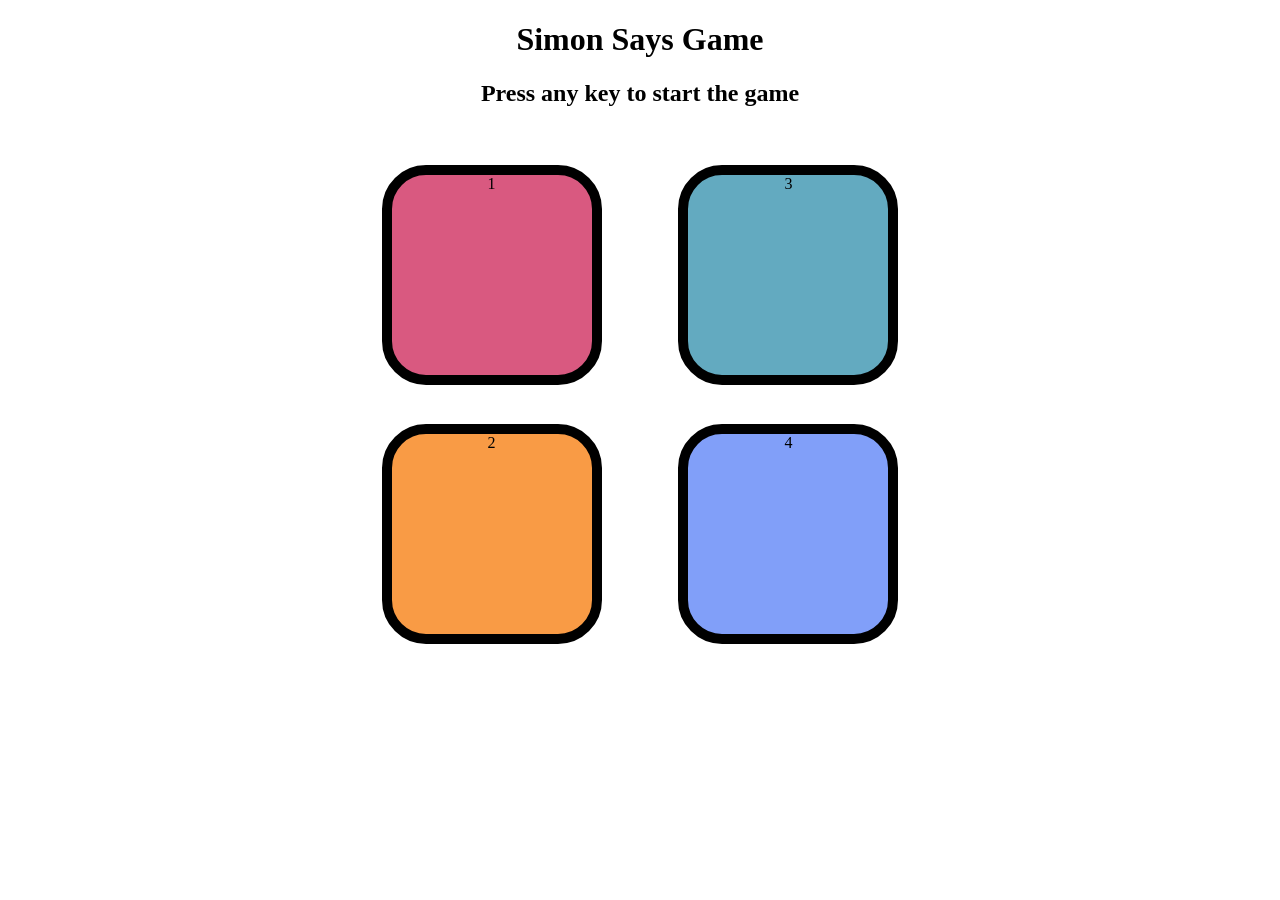
==== index.html @ 0a599c5f "Rename simon_game.html to index.html" ====
<!DOCTYPE html>
<html lang="en">
<head>
    <meta charset="UTF-8">
    <meta name="viewport" content="width=device-width, initial-scale=1.0">
    <title>Simon Game</title>
    <link rel="stylesheet" href="simon_game.css">
</head>
<body>
    <h1>Simon Says Game</h1>
    <h2>Press any key to start the game</h2>
    <div class="btn-container">
        <div class="line-one">
            <div class="btn red" type = "button" id="red">1</div>
            <div class="btn yellow" type = "button" id="yellow">2</div>
        </div>
        <div class="line-two">
             <div class="btn green" type = "button" id="green">3</div>
             <div class="btn purple" type = "button" id="purple">4</div>
        </div>
    </div>

    <script src="simon_game.js"></script>
</body>
</html>
---- simon_game.css ----
body{
    text-align: center;
}

.btn{
    height: 200px;
    width: 200px;
    border-radius: 20%;
    border: 10px solid black;
    margin: 2.4rem;
}
.btn-container{
    display: flex;
    justify-content: center;

}
.red{
    background-color: #d95980;
}
.yellow{
    background-color: #f99b45;
}
.green{
    background-color: #63aac0;
}
.purple{
    background-color: #819ff9;
}
.flash{
    background-color: white;
}
.userflash{
    background-color: green;
}
@media (max-width: 500px){

    h1{
        font-size: 28px;
    }

    h2{
        font-size: 18px;
    }

    .container{
        width: 300px;
    }

    .btn{
        height: 110px;
        width: 110px;
        margin: 10px;
        border: 4px solid black;
    }
}
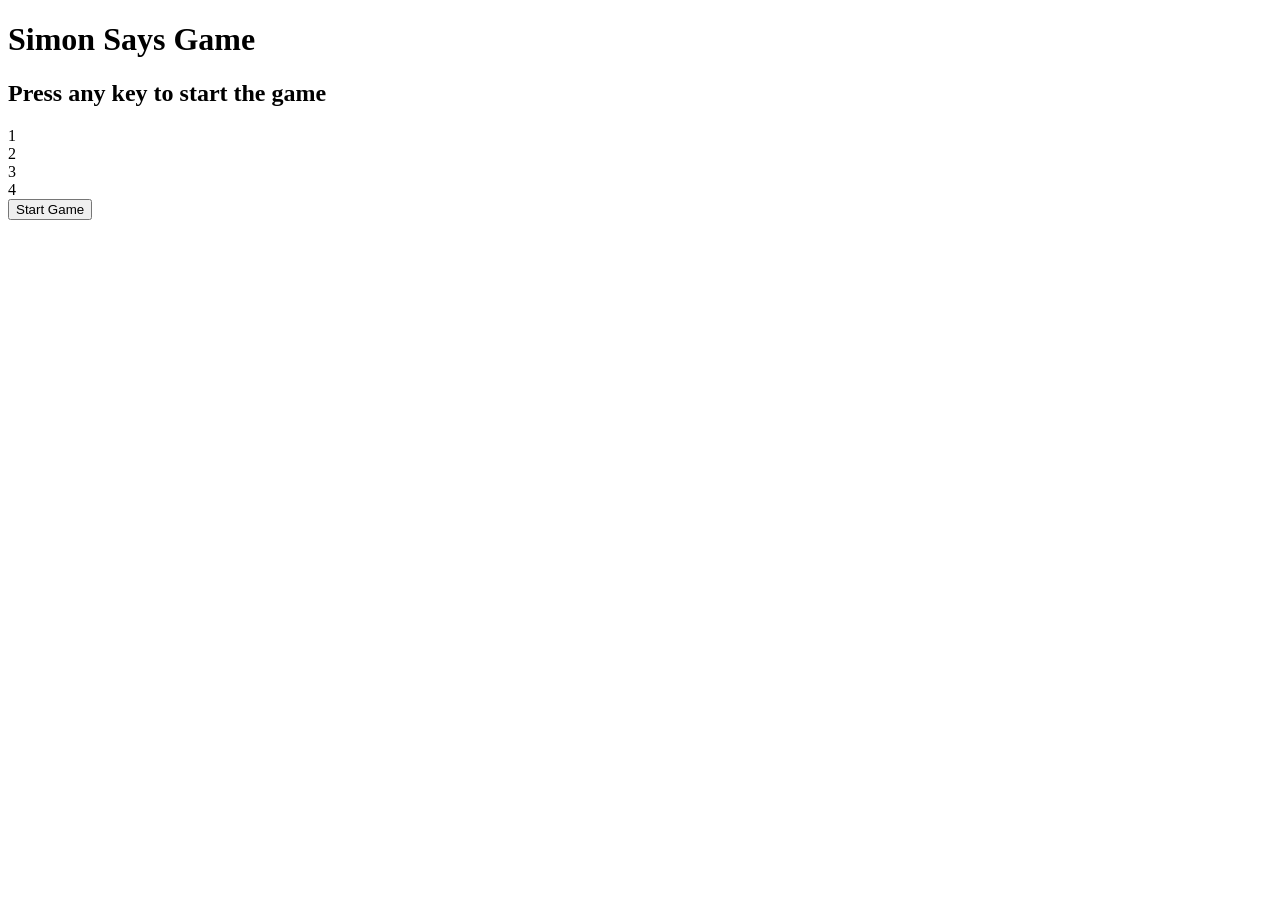
==== commit c65bec92: "Modify index.html for updated resources and start button Updated stylesheet and script references, a" ====
--- a/index.html
+++ b/index.html
@@ -4,7 +4,7 @@
     <meta charset="UTF-8">
     <meta name="viewport" content="width=device-width, initial-scale=1.0">
     <title>Simon Game</title>
-    <link rel="stylesheet" href="simon_game.css">
+    <link rel="stylesheet" href="Simon.css">
 </head>
 <body>
     <h1>Simon Says Game</h1>
@@ -19,7 +19,8 @@
              <div class="btn purple" type = "button" id="purple">4</div>
         </div>
     </div>
+    <button id="startBtn">Start Game</button>
 
-    <script src="simon_game.js"></script>
+    <script src="Simon.js"></script>
 </body>
 </html>
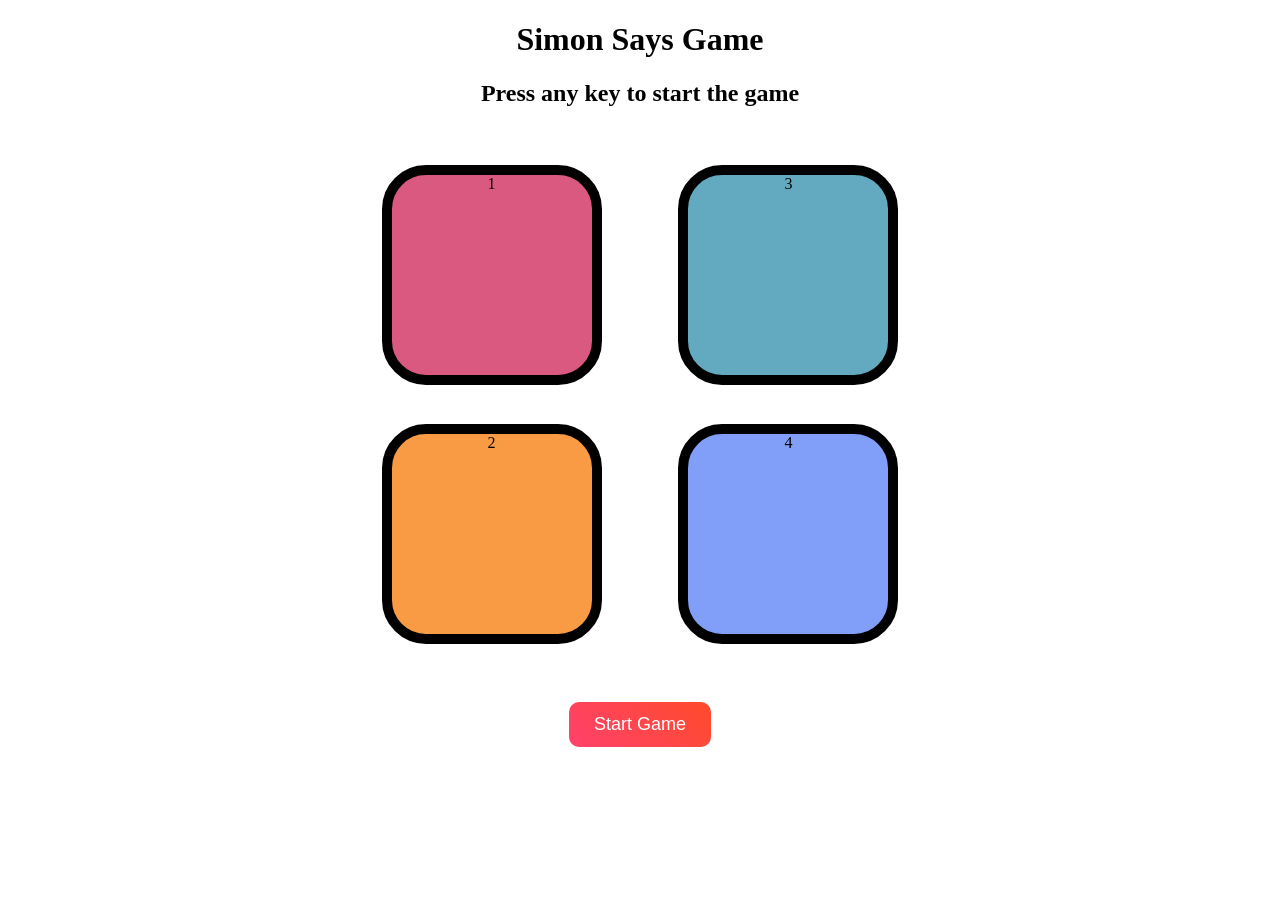
==== commit d8bda6ff: "Rename stylesheet and script files for consistency" ====
--- a/index.html
+++ b/index.html
@@ -4,7 +4,7 @@
     <meta charset="UTF-8">
     <meta name="viewport" content="width=device-width, initial-scale=1.0">
     <title>Simon Game</title>
-    <link rel="stylesheet" href="Simon.css">
+    <link rel="stylesheet" href="simon_game.css">
 </head>
 <body>
     <h1>Simon Says Game</h1>
@@ -21,6 +21,6 @@
     </div>
     <button id="startBtn">Start Game</button>
 
-    <script src="Simon.js"></script>
+    <script src="simon_game.js"></script>
 </body>
 </html>
--- a/simon_game.css
+++ b/simon_game.css
@@ -0,0 +1,72 @@
+body{
+    text-align: center;
+}
+
+.btn{
+    height: 200px;
+    width: 200px;
+    border-radius: 20%;
+    border: 10px solid black;
+    margin: 2.4rem;
+}
+.btn-container{
+    display: flex;
+    justify-content: center;
+
+}
+.red{
+    background-color: #d95980;
+}
+.yellow{
+    background-color: #f99b45;
+}
+.green{
+    background-color: #63aac0;
+}
+.purple{
+    background-color: #819ff9;
+}
+.flash{
+    background-color: white;
+}
+.userflash{
+    background-color: green;
+}
+@media (max-width: 500px){
+
+    h1{
+        font-size: 28px;
+    }
+
+    h2{
+        font-size: 18px;
+    }
+
+    .container{
+        width: 300px;
+    }
+
+    .btn{
+        height: 110px;
+        width: 110px;
+        margin: 10px;
+        border: 4px solid black;
+    }
+}
+#startBtn{
+    padding: 12px 25px;
+    font-size: 18px;
+    border: none;
+    border-radius: 10px;
+    background: linear-gradient(45deg, #ff416c, #ff4b2b);
+    color: white;
+    cursor: pointer;
+    margin: 20px;
+    transition: 0.3s;
+}
+
+#startBtn:hover{
+    transform: scale(1.1);
+    box-shadow: 0 0 10px rgba(0,0,0,0.3);
+}
+
